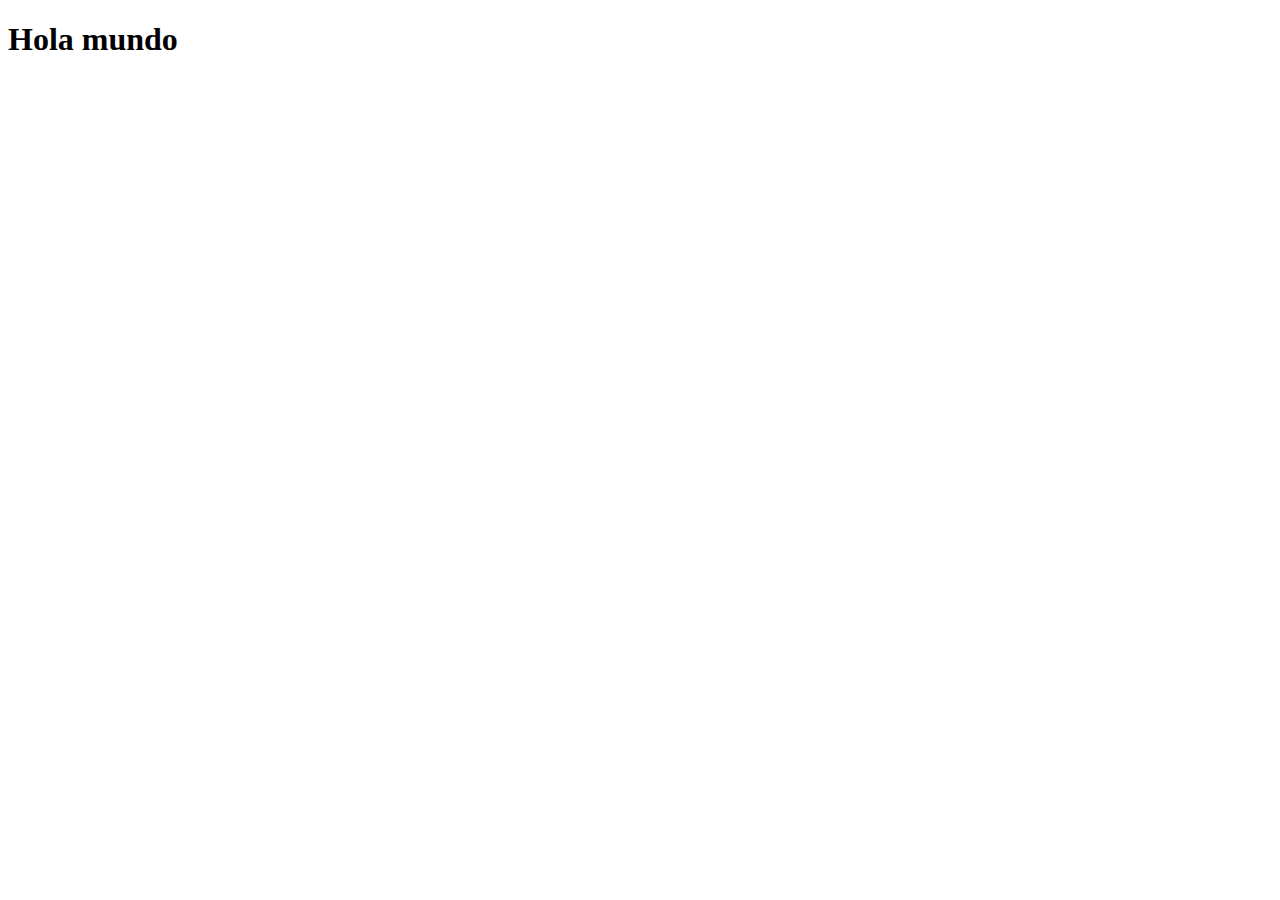
==== index.html @ e043157d "Iniciar" ====
<!DOCTYPE html>
<html lang="en">
<head>
    <meta charset="UTF-8">
    <meta name="viewport" content="width=device-width, initial-scale=1.0">
    <title>Document</title>
</head>
<body>
    <h1>Hola mundo</h1>
</body>
</html>
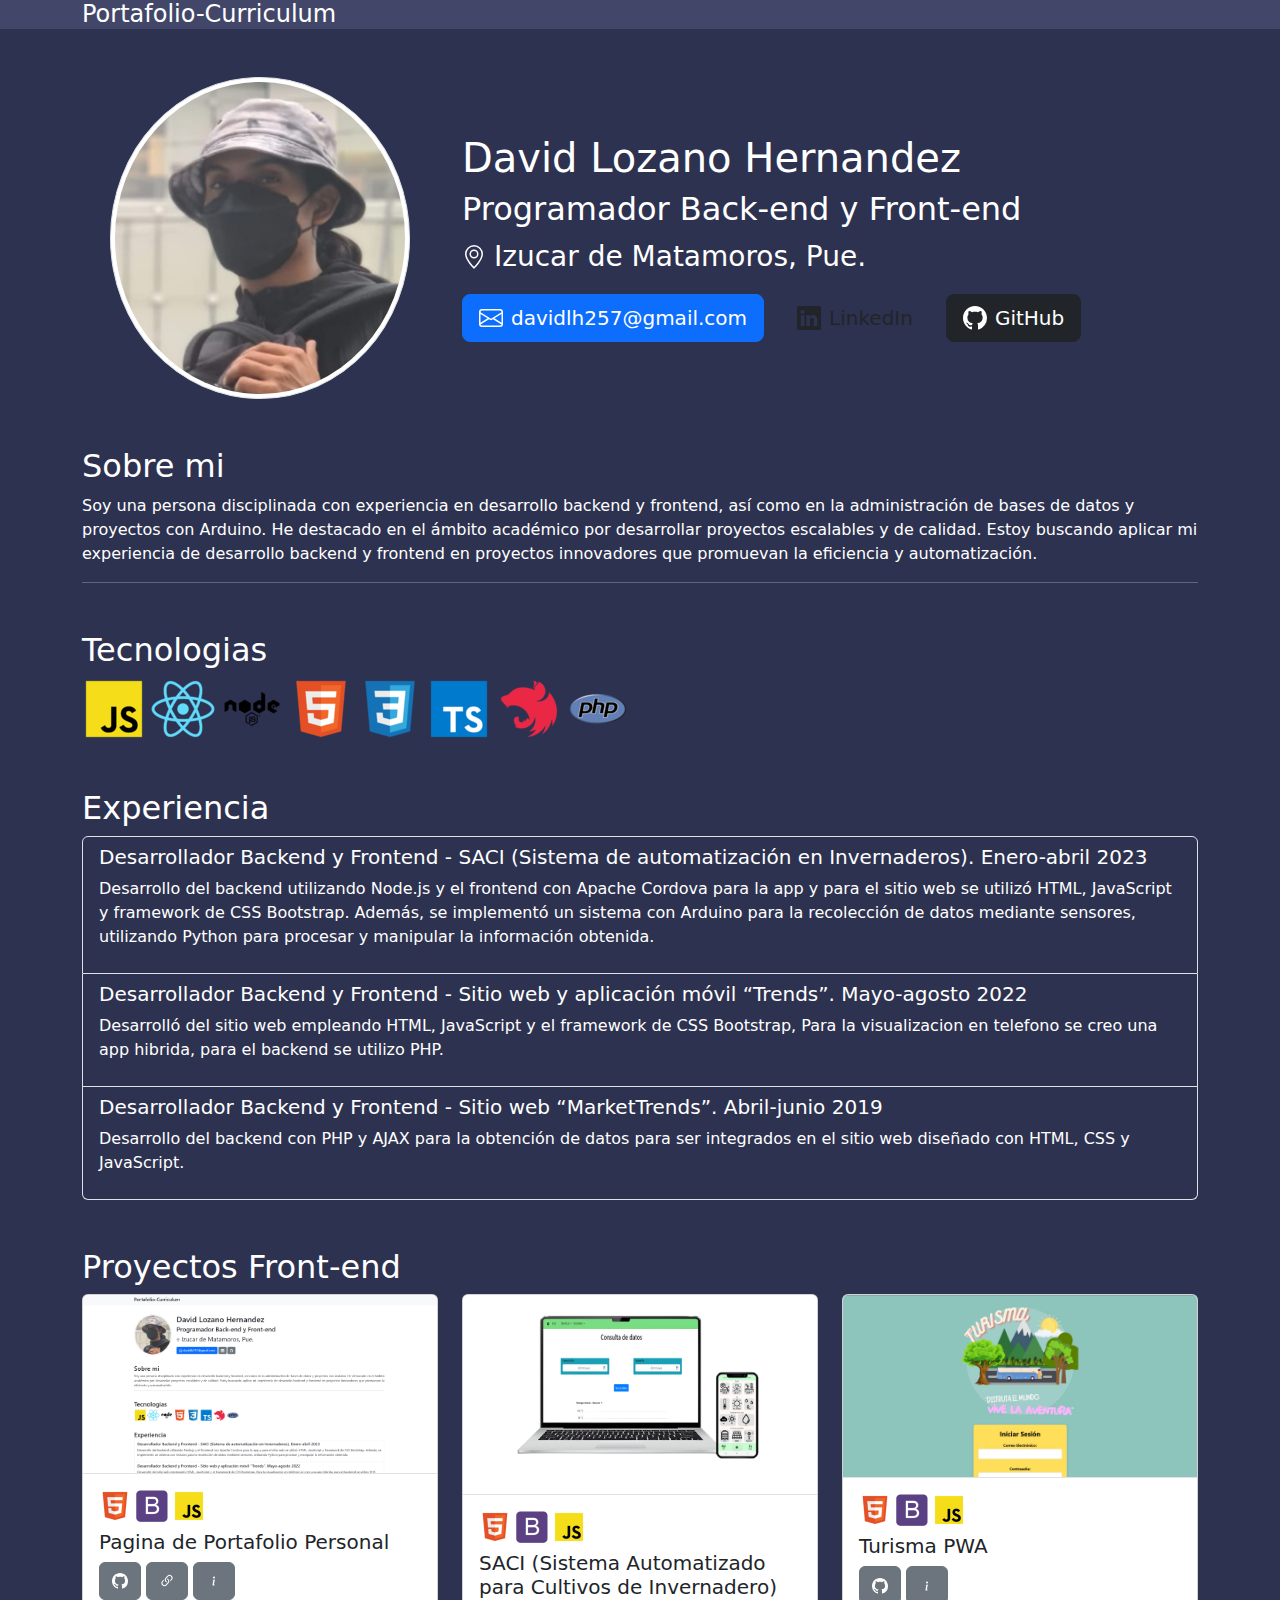
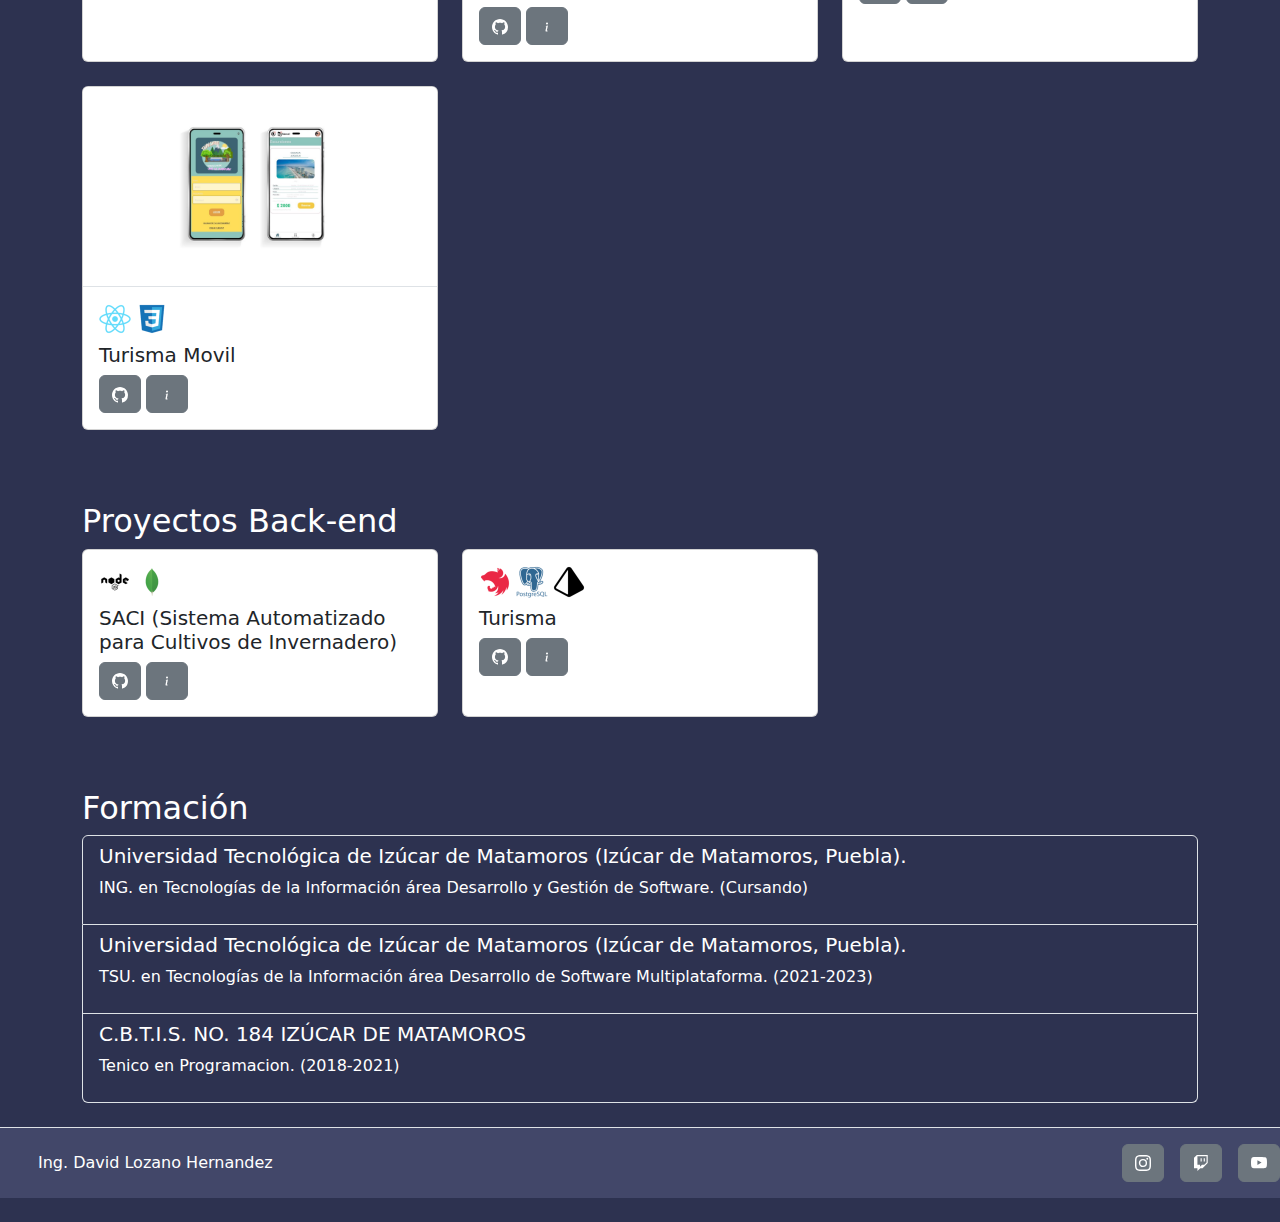
==== commit b5a93dff: "version 1.0" ====
--- a/index.html
+++ b/index.html
@@ -1,11 +1,427 @@
 <!DOCTYPE html>
 <html lang="en">
+
 <head>
     <meta charset="UTF-8">
     <meta name="viewport" content="width=device-width, initial-scale=1.0">
-    <title>Document</title>
+    <title>David Lozano Hernandez</title>
+    <link href="https://cdn.jsdelivr.net/npm/bootstrap@5.3.3/dist/css/bootstrap.min.css" rel="stylesheet"
+        integrity="sha384-QWTKZyjpPEjISv5WaRU9OFeRpok6YctnYmDr5pNlyT2bRjXh0JMhjY6hW+ALEwIH" crossorigin="anonymous">
 </head>
-<body>
-    <h1>Hola mundo</h1>
+
+<body style="background-color: #2d3250;" class="text-white">
+    <nav style="background-color: #424769;">
+        <div class="container">
+            <h4>Portafolio-Curriculum</h4>
+        </div>
+    </nav>
+
+    <section class="container mt-5">
+        <div class="row align-items-center">
+            <div class="col-12 col-md-4 d-flex justify-content-center mb-4 mb-md-0">
+                <img src="Images/perfil.jpg" class="img-thumbnail rounded-circle" alt="David Lozano" width="300"
+                    height="300">
+            </div>
+
+            <div class="col-12 col-md-8">
+                <h1>David Lozano Hernandez</h1>
+                <h2>Programador Back-end y Front-end</h2>
+                <div class="fs-3 mb-3 d-flex align-items-center">
+                    <svg xmlns="http://www.w3.org/2000/svg" width="24" height="24" fill="currentColor"
+                        class="bi bi-geo-alt me-2" viewBox="0 0 16 16">
+                        <path
+                            d="M12.166 8.94c-.524 1.062-1.234 2.12-1.96 3.07A32 32 0 0 1 8 14.58a32 32 0 0 1-2.206-2.57c-.726-.95-1.436-2.008-1.96-3.07C3.304 7.867 3 6.862 3 6a5 5 0 0 1 10 0c0 .862-.305 1.867-.834 2.94M8 16s6-5.686 6-10A6 6 0 0 0 2 6c0 4.314 6 10 6 10">
+                        </path>
+                        <path d="M8 8a2 2 0 1 1 0-4 2 2 0 0 1 0 4m0 1a3 3 0 1 0 0-6 3 3 0 0 0 0 6"></path>
+                    </svg>
+                    Izucar de Matamoros, Pue.
+                </div>
+
+                <div class="d-flex flex-column flex-sm-row gap-3">
+                    <a href="mailto:davidlh257@gmail.com?subject=Asunto%20del%20mensaje&body=Hola,%20quiero%20saber%20mas%20de%20ti."
+                        class="btn btn-primary btn-lg d-flex align-items-center" aria-label="Enviar un correo a David">
+                        <svg xmlns="http://www.w3.org/2000/svg" width="24" height="24" fill="currentColor"
+                            class="bi bi-envelope me-2" viewBox="0 0 16 16">
+                            <path
+                                d="M0 4a2 2 0 0 1 2-2h12a2 2 0 0 1 2 2v8a2 2 0 0 1-2 2H2a2 2 0 0 1-2-2zm2-1a1 1 0 0 0-1 1v.217l7 4.2 7-4.2V4a1 1 0 0 0-1-1zm13 2.383-4.708 2.825L15 11.105zm-.034 6.876-5.64-3.471L8 9.583l-1.326-.795-5.64 3.47A1 1 0 0 0 2 13h12a1 1 0 0 0 .966-.741M1 11.105l4.708-2.897L1 5.383z">
+                            </path>
+                        </svg>
+                        <span>davidlh257@gmail.com</span>
+                    </a>
+
+                    <button type="button" class="btn btn-linkedin btn-lg d-flex align-items-center"
+                        onclick="window.location.href='https://www.linkedin.com/in/david-lozano-hernandez-39a7b320a/';"
+                        aria-label="Ver perfil de LinkedIn de David">
+                        <svg xmlns="http://www.w3.org/2000/svg" width="24" height="24" fill="currentColor"
+                            class="bi bi-linkedin me-2" viewBox="0 0 16 16">
+                            <path
+                                d="M0 1.146C0 .513.526 0 1.175 0h13.65C15.474 0 16 .513 16 1.146v13.708c0 .633-.526 1.146-1.175 1.146H1.175C.526 16 0 15.487 0 14.854zm4.943 12.248V6.169H2.542v7.225zm-1.2-8.212c.837 0 1.358-.554 1.358-1.248-.015-.709-.52-1.248-1.342-1.248S2.4 3.226 2.4 3.934c0 .694.521 1.248 1.327 1.248zm4.908 8.212V9.359c0-.216.016-.432.08-.586.173-.431.568-.878 1.232-.878.869 0 1.216.662 1.216 1.634v3.865h2.401V9.25c0-2.22-1.184-3.252-2.764-3.252-1.274 0-1.845.7-2.165 1.193v.025h-.016l.016-.025V6.169h-2.4c.03.678 0 7.225 0 7.225z">
+                            </path>
+                        </svg>
+                        LinkedIn
+                    </button>
+
+                    <button type="button" class="btn btn-dark btn-lg d-flex align-items-center"
+                        onclick="window.location.href='https://github.com/DavidLozanoHernandez';"
+                        aria-label="Ver perfil de GitHub de David">
+                        <svg xmlns="http://www.w3.org/2000/svg" width="24" height="24" fill="currentColor"
+                            class="bi bi-github me-2" viewBox="0 0 16 16">
+                            <path
+                                d="M8 0C3.58 0 0 3.58 0 8c0 3.54 2.29 6.53 5.47 7.59.4.07.55-.17.55-.38 0-.19-.01-.82-.01-1.49-2.01.37-2.53-.49-2.69-.94-.09-.23-.48-.94-.82-1.13-.28-.15-.68-.52-.01-.53.63-.01 1.08.58 1.23.82.72 1.21 1.87.87 2.33.66.07-.52.28-.87.51-1.07-1.78-.2-3.64-.89-3.64-3.95 0-.87.31-1.59.82-2.15-.08-.2-.36-1.02.08-2.12 0 0 .67-.21 2.2.82.64-.18 1.32-.27 2-.27s1.36.09 2 .27c1.53-1.04 2.2-.82 2.2-.82.44 1.1.16 1.92.08 2.12.51.56.82 1.27.82 2.15 0 3.07-1.87 3.75-3.65 3.95.29.25.54.73.54 1.48 0 1.07-.01 1.93-.01 2.2 0 .21.15.46.55.38A8.01 8.01 0 0 0 16 8c0-4.42-3.58-8-8-8">
+                            </path>
+                        </svg>
+                        GitHub
+                    </button>
+                </div>
+            </div>
+        </div>
+
+
+        <div class="col-12 mt-5">
+            <h2>Sobre mi</h2>
+            <p> Soy una persona disciplinada con experiencia en desarrollo backend y frontend, así como en la
+                administración de bases de datos y proyectos con Arduino. He destacado en el ámbito académico por
+                desarrollar proyectos escalables y de calidad. Estoy buscando aplicar mi experiencia de desarrollo
+                backend y frontend en proyectos innovadores que promuevan la eficiencia y automatización.</p>
+        </div>
+
+        <hr>
+        
+        <div class="col-12  mt-5">
+            <h2>Tecnologias</h2>
+            <img src="Images/js.png" alt="">
+            <img src="Images/react.png" alt="">
+            <img src="Images/node.png" alt="">
+            <img src="Images/html.png" alt="">
+            <img src="Images/css.png" alt="">
+            <img src="Images/typescript.png" alt="">
+            <img src="Images/nest.png" alt="">
+            <img src="Images/php.png" alt="">
+        </div>
+
+        <div class="col-12  mt-5">
+            <h2>Experiencia</h2>
+            <ul class="list-group">
+                <li class="list-group-item text-white" style="background-color: #2d3250;">
+                    <h5>Desarrollador Backend y Frontend - SACI (Sistema de automatización en Invernaderos).
+                        Enero-abril 2023</h5>
+                    <p>Desarrollo del backend utilizando Node.js y el frontend
+                        con Apache Cordova para la app y para el sitio web se
+                        utilizó HTML, JavaScript y framework de CSS
+                        Bootstrap. Además, se implementó un sistema con
+                        Arduino para la recolección de datos mediante
+                        sensores, utilizando Python para procesar y manipular
+                        la información obtenida.</p>
+                </li>
+                <li class="list-group-item text-white" style="background-color: #2d3250;">
+                    <h5>Desarrollador Backend y Frontend - Sitio web y aplicación móvil “Trends”.
+                        Mayo-agosto 2022</h5>
+                    <p>Desarrolló del sitio web empleando HTML, JavaScript y
+                        el framework de CSS Bootstrap, Para la visualizacion en
+                        telefono se creo una app hibrida, para el backend se
+                        utilizo PHP.</p>
+                </li>
+                <li class="list-group-item text-white" style="background-color: #2d3250;">
+                    <h5>Desarrollador Backend y Frontend - Sitio web “MarketTrends”.
+                        Abril-junio 2019</h5>
+                    <p>Desarrollo del backend con PHP y AJAX para la
+                        obtención de datos para ser integrados en el sitio web
+                        diseñado con HTML, CSS y JavaScript.</p>
+                </li>
+
+            </ul>
+        </div>
+
+        <div class="col-12  mt-5">
+            <h2>Proyectos Front-end</h2>
+            <div class="row">
+                <div class="col-md-4 mb-4">
+                    <div class="card d-flex flex-column h-100" style="width: 100%;">
+                        <img src="Images/Pagina_Portafolio.png" class="card-img-top" alt="...">
+                        <div class="card-body border-top">
+                            <img src="Images/html.png" alt="" class="img-fluid mb-2" width="32" height="32">
+                            <img src="Images/bootstrap.png" alt="" class="img-fluid mb-2" width="32" height="32">
+                            <img src="Images/js.png" alt="" class="img-fluid mb-2" width="32" height="32">
+                            <h5 class="card-title">Pagina de Portafolio Personal</h5>
+                            <button type="button" class="btn btn-secondary"
+                                onclick="window.location.href='https://github.com/DavidLozanoHernandez/DavidLozanoHernandez.github.io';">
+                                <svg xmlns="http://www.w3.org/2000/svg" width="16" height="16" fill="currentColor"
+                                    class="bi bi-github" viewBox="0 0 16 16">
+                                    <path
+                                        d="M8 0C3.58 0 0 3.58 0 8c0 3.54 2.29 6.53 5.47 7.59.4.07.55-.17.55-.38 0-.19-.01-.82-.01-1.49-2.01.37-2.53-.49-2.69-.94-.09-.23-.48-.94-.82-1.13-.28-.15-.68-.52-.01-.53.63-.01 1.08.58 1.23.82.72 1.21 1.87.87 2.33.66.07-.52.28-.87.51-1.07-1.78-.2-3.64-.89-3.64-3.95 0-.87.31-1.59.82-2.15-.08-.2-.36-1.02.08-2.12 0 0 .67-.21 2.2.82.64-.18 1.32-.27 2-.27s1.36.09 2 .27c1.53-1.04 2.2-.82 2.2-.82.44 1.1.16 1.92.08 2.12.51.56.82 1.27.82 2.15 0 3.07-1.87 3.75-3.65 3.95.29.25.54.73.54 1.48 0 1.07-.01 1.93-.01 2.2 0 .21.15.46.55.38A8.01 8.01 0 0 0 16 8c0-4.42-3.58-8-8-8">
+                                    </path>
+                                </svg>
+                            </button>
+                            <button type="button" class="btn btn-secondary"
+                                onclick="window.location.href='https://davidlozanohernandez.github.io';">
+                                <svg xmlns="http://www.w3.org/2000/svg" width="16" height="16" fill="currentColor"
+                                    class="bi bi-link-45deg" viewBox="0 0 16 16">
+                                    <path
+                                        d="M4.715 6.542 3.343 7.914a3 3 0 1 0 4.243 4.243l1.828-1.829A3 3 0 0 0 8.586 5.5L8 6.086a1 1 0 0 0-.154.199 2 2 0 0 1 .861 3.337L6.88 11.45a2 2 0 1 1-2.83-2.83l.793-.792a4 4 0 0 1-.128-1.287z">
+                                    </path>
+                                    <path
+                                        d="M6.586 4.672A3 3 0 0 0 7.414 9.5l.775-.776a2 2 0 0 1-.896-3.346L9.12 3.55a2 2 0 1 1 2.83 2.83l-.793.792c.112.42.155.855.128 1.287l1.372-1.372a3 3 0 1 0-4.243-4.243z">
+                                    </path>
+                                </svg>
+                            </button>
+                            <button type="button" class="btn btn-secondary openModalBtn" data-file="notes/Portafolio-Curriculum.txt">
+                                <svg xmlns="http://www.w3.org/2000/svg" width="16" height="16" fill="currentColor"
+                                    class="bi bi-info" viewBox="0 0 16 16">
+                                    <path
+                                        d="m8.93 6.588-2.29.287-.082.38.45.083c.294.07.352.176.288.469l-.738 3.468c-.194.897.105 1.319.808 1.319.545 0 1.178-.252 1.465-.598l.088-.416c-.2.176-.492.246-.686.246-.275 0-.375-.193-.304-.533zM9 4.5a1 1 0 1 1-2 0 1 1 0 0 1 2 0">
+                                    </path>
+                                </svg>
+                            </button>
+                        </div>
+                    </div>
+                </div>
+
+                <div class="col-md-4 mb-4">
+                    <div class="card d-flex flex-column h-100" style="width: 100%;">
+                        <img src="Images/SACI.png" class="card-img-top" alt="...">
+                        <div class="card-body border-top">
+                            <img src="Images/html.png" alt="" class="img-fluid mb-2" width="32" height="32">
+                            <img src="Images/bootstrap.png" alt="" class="img-fluid mb-2" width="32" height="32">
+                            <img src="Images/js.png" alt="" class="img-fluid mb-2" width="32" height="32">
+                            <h5 class="card-title">SACI (Sistema Automatizado para Cultivos de Invernadero)</h5>
+                            <button type="button" class="btn btn-secondary"
+                                onclick="window.location.href='https://github.com/MaraGarciaAldama/SACI/tree/main';">
+                                <svg xmlns="http://www.w3.org/2000/svg" width="16" height="16" fill="currentColor"
+                                    class="bi bi-github" viewBox="0 0 16 16">
+                                    <path
+                                        d="M8 0C3.58 0 0 3.58 0 8c0 3.54 2.29 6.53 5.47 7.59.4.07.55-.17.55-.38 0-.19-.01-.82-.01-1.49-2.01.37-2.53-.49-2.69-.94-.09-.23-.48-.94-.82-1.13-.28-.15-.68-.52-.01-.53.63-.01 1.08.58 1.23.82.72 1.21 1.87.87 2.33.66.07-.52.28-.87.51-1.07-1.78-.2-3.64-.89-3.64-3.95 0-.87.31-1.59.82-2.15-.08-.2-.36-1.02.08-2.12 0 0 .67-.21 2.2.82.64-.18 1.32-.27 2-.27s1.36.09 2 .27c1.53-1.04 2.2-.82 2.2-.82.44 1.1.16 1.92.08 2.12.51.56.82 1.27.82 2.15 0 3.07-1.87 3.75-3.65 3.95.29.25.54.73.54 1.48 0 1.07-.01 1.93-.01 2.2 0 .21.15.46.55.38A8.01 8.01 0 0 0 16 8c0-4.42-3.58-8-8-8">
+                                    </path>
+                                </svg>
+                            </button>
+                            <button type="button" class="btn btn-secondary openModalBtn" data-file="notes/SACI.txt">
+                                <svg xmlns="http://www.w3.org/2000/svg" width="16" height="16" fill="currentColor"
+                                    class="bi bi-info" viewBox="0 0 16 16">
+                                    <path
+                                        d="m8.93 6.588-2.29.287-.082.38.45.083c.294.07.352.176.288.469l-.738 3.468c-.194.897.105 1.319.808 1.319.545 0 1.178-.252 1.465-.598l.088-.416c-.2.176-.492.246-.686.246-.275 0-.375-.193-.304-.533zM9 4.5a1 1 0 1 1-2 0 1 1 0 0 1 2 0">
+                                    </path>
+                                </svg>
+                            </button>
+                        </div>
+                    </div>
+                </div>
+
+                <div class="col-md-4 mb-4">
+                    <div class="card d-flex flex-column h-100" style="width: 100%;">
+                        <img src="Images/Turisma_PWA.jpg" class="card-img-top" alt="...">
+                        <div class="card-body border-top">
+                            <img src="Images/html.png" alt="" class="img-fluid mb-2" width="32" height="32">
+                            <img src="Images/bootstrap.png" alt="" class="img-fluid mb-2" width="32" height="32">
+                            <img src="Images/js.png" alt="" class="img-fluid mb-2" width="32" height="32">
+                            <h5 class="card-title">Turisma PWA</h5>
+                            <button type="button" class="btn btn-secondary"
+                                onclick="window.location.href='https://github.com/DavidLozanoHernandez/Turisma_PWA';">
+                                <svg xmlns="http://www.w3.org/2000/svg" width="16" height="16" fill="currentColor"
+                                    class="bi bi-github" viewBox="0 0 16 16">
+                                    <path
+                                        d="M8 0C3.58 0 0 3.58 0 8c0 3.54 2.29 6.53 5.47 7.59.4.07.55-.17.55-.38 0-.19-.01-.82-.01-1.49-2.01.37-2.53-.49-2.69-.94-.09-.23-.48-.94-.82-1.13-.28-.15-.68-.52-.01-.53.63-.01 1.08.58 1.23.82.72 1.21 1.87.87 2.33.66.07-.52.28-.87.51-1.07-1.78-.2-3.64-.89-3.64-3.95 0-.87.31-1.59.82-2.15-.08-.2-.36-1.02.08-2.12 0 0 .67-.21 2.2.82.64-.18 1.32-.27 2-.27s1.36.09 2 .27c1.53-1.04 2.2-.82 2.2-.82.44 1.1.16 1.92.08 2.12.51.56.82 1.27.82 2.15 0 3.07-1.87 3.75-3.65 3.95.29.25.54.73.54 1.48 0 1.07-.01 1.93-.01 2.2 0 .21.15.46.55.38A8.01 8.01 0 0 0 16 8c0-4.42-3.58-8-8-8">
+                                    </path>
+                                </svg>
+                            </button>
+                            <button type="button" class="btn btn-secondary openModalBtn" data-file="notes/Turisma_PWA.txt">
+                                <svg xmlns="http://www.w3.org/2000/svg" width="16" height="16" fill="currentColor"
+                                    class="bi bi-info" viewBox="0 0 16 16">
+                                    <path
+                                        d="m8.93 6.588-2.29.287-.082.38.45.083c.294.07.352.176.288.469l-.738 3.468c-.194.897.105 1.319.808 1.319.545 0 1.178-.252 1.465-.598l.088-.416c-.2.176-.492.246-.686.246-.275 0-.375-.193-.304-.533zM9 4.5a1 1 0 1 1-2 0 1 1 0 0 1 2 0">
+                                    </path>
+                                </svg>
+                            </button>
+                        </div>
+                    </div>
+                </div>
+
+                <div class="col-md-4 mb-4">
+                    <div class="card d-flex flex-column h-100" style="width: 100%;">
+                        <img src="Images/Turisma_Movil.jpg" class="card-img-top" alt="...">
+                        <div class="card-body border-top">
+                            <img src="Images/react.png" alt="" class="img-fluid mb-2" width="32" height="32">
+                            <img src="Images/css.png" alt="" class="img-fluid mb-2" width="32" height="32">
+                            <h5 class="card-title">Turisma Movil</h5>
+                            <button type="button" class="btn btn-secondary"
+                                onclick="window.location.href='https://github.com/JhoshuaSalaamFloresRosas/TURISMA_Front';">
+                                <svg xmlns="http://www.w3.org/2000/svg" width="16" height="16" fill="currentColor"
+                                    class="bi bi-github" viewBox="0 0 16 16">
+                                    <path
+                                        d="M8 0C3.58 0 0 3.58 0 8c0 3.54 2.29 6.53 5.47 7.59.4.07.55-.17.55-.38 0-.19-.01-.82-.01-1.49-2.01.37-2.53-.49-2.69-.94-.09-.23-.48-.94-.82-1.13-.28-.15-.68-.52-.01-.53.63-.01 1.08.58 1.23.82.72 1.21 1.87.87 2.33.66.07-.52.28-.87.51-1.07-1.78-.2-3.64-.89-3.64-3.95 0-.87.31-1.59.82-2.15-.08-.2-.36-1.02.08-2.12 0 0 .67-.21 2.2.82.64-.18 1.32-.27 2-.27s1.36.09 2 .27c1.53-1.04 2.2-.82 2.2-.82.44 1.1.16 1.92.08 2.12.51.56.82 1.27.82 2.15 0 3.07-1.87 3.75-3.65 3.95.29.25.54.73.54 1.48 0 1.07-.01 1.93-.01 2.2 0 .21.15.46.55.38A8.01 8.01 0 0 0 16 8c0-4.42-3.58-8-8-8">
+                                    </path>
+                                </svg>
+                            </button>
+                            <button type="button" class="btn btn-secondary openModalBtn" data-file="notes/Turisma_App.txt">
+                                <svg xmlns="http://www.w3.org/2000/svg" width="16" height="16" fill="currentColor"
+                                    class="bi bi-info" viewBox="0 0 16 16">
+                                    <path
+                                        d="m8.93 6.588-2.29.287-.082.38.45.083c.294.07.352.176.288.469l-.738 3.468c-.194.897.105 1.319.808 1.319.545 0 1.178-.252 1.465-.598l.088-.416c-.2.176-.492.246-.686.246-.275 0-.375-.193-.304-.533zM9 4.5a1 1 0 1 1-2 0 1 1 0 0 1 2 0">
+                                    </path>
+                                </svg>
+                            </button>
+                        </div>
+                    </div>
+                </div>
+
+            </div> <!-- Fin de la fila -->
+        </div>
+
+        <div class="col-12  mt-5">
+            <h2>Proyectos Back-end</h2>
+            <div class="row">
+                <div class="col-md-4 mb-4">
+                    <div class="card d-flex flex-column h-100" style="width: 100%;">
+                        <div class="card-body">
+                            <img src="Images/node.png" alt="" class="img-fluid mb-2" width="32" height="32">
+                            <img src="Images/mongo.png" alt="" class="img-fluid mb-2" width="32" height="32">
+                            <h5 class="card-title">SACI (Sistema Automatizado para Cultivos de Invernadero)</h5>
+                            <button type="button" class="btn btn-secondary"
+                                onclick="window.location.href='https://github.com/DiegoSHS/SACI_NODEJS';">
+                                <svg xmlns="http://www.w3.org/2000/svg" width="16" height="16" fill="currentColor"
+                                    class="bi bi-github" viewBox="0 0 16 16">
+                                    <path
+                                        d="M8 0C3.58 0 0 3.58 0 8c0 3.54 2.29 6.53 5.47 7.59.4.07.55-.17.55-.38 0-.19-.01-.82-.01-1.49-2.01.37-2.53-.49-2.69-.94-.09-.23-.48-.94-.82-1.13-.28-.15-.68-.52-.01-.53.63-.01 1.08.58 1.23.82.72 1.21 1.87.87 2.33.66.07-.52.28-.87.51-1.07-1.78-.2-3.64-.89-3.64-3.95 0-.87.31-1.59.82-2.15-.08-.2-.36-1.02.08-2.12 0 0 .67-.21 2.2.82.64-.18 1.32-.27 2-.27s1.36.09 2 .27c1.53-1.04 2.2-.82 2.2-.82.44 1.1.16 1.92.08 2.12.51.56.82 1.27.82 2.15 0 3.07-1.87 3.75-3.65 3.95.29.25.54.73.54 1.48 0 1.07-.01 1.93-.01 2.2 0 .21.15.46.55.38A8.01 8.01 0 0 0 16 8c0-4.42-3.58-8-8-8">
+                                    </path>
+                                </svg>
+                            </button>
+                            <button type="button" class="btn btn-secondary openModalBtn" data-file="notes/SACI_Api.txt">
+                                <svg xmlns="http://www.w3.org/2000/svg" width="16" height="16" fill="currentColor"
+                                    class="bi bi-info" viewBox="0 0 16 16">
+                                    <path
+                                        d="m8.93 6.588-2.29.287-.082.38.45.083c.294.07.352.176.288.469l-.738 3.468c-.194.897.105 1.319.808 1.319.545 0 1.178-.252 1.465-.598l.088-.416c-.2.176-.492.246-.686.246-.275 0-.375-.193-.304-.533zM9 4.5a1 1 0 1 1-2 0 1 1 0 0 1 2 0">
+                                    </path>
+                                </svg>
+                            </button>
+                        </div>
+                    </div>
+                </div>
+
+                <div class="col-md-4 mb-4">
+                    <div class="card d-flex flex-column h-100" style="width: 100%;">
+                        <div class="card-body">
+                            <img src="Images/nest.png" alt="" class="img-fluid mb-2" width="32" height="32">
+                            <img src="Images/postgresql.png" alt="" class="img-fluid mb-2" width="32" height="32">
+                            <img src="Images/prisma.png" alt="" class="img-fluid mb-2" width="32" height="32">
+                            <h5 class="card-title">Turisma</h5>
+                            <button type="button" class="btn btn-secondary"
+                                onclick="window.location.href='https://github.com/JhoshuaSalaamFloresRosas/TURISMA-Back';">
+                                <svg xmlns="http://www.w3.org/2000/svg" width="16" height="16" fill="currentColor"
+                                    class="bi bi-github" viewBox="0 0 16 16">
+                                    <path
+                                        d="M8 0C3.58 0 0 3.58 0 8c0 3.54 2.29 6.53 5.47 7.59.4.07.55-.17.55-.38 0-.19-.01-.82-.01-1.49-2.01.37-2.53-.49-2.69-.94-.09-.23-.48-.94-.82-1.13-.28-.15-.68-.52-.01-.53.63-.01 1.08.58 1.23.82.72 1.21 1.87.87 2.33.66.07-.52.28-.87.51-1.07-1.78-.2-3.64-.89-3.64-3.95 0-.87.31-1.59.82-2.15-.08-.2-.36-1.02.08-2.12 0 0 .67-.21 2.2.82.64-.18 1.32-.27 2-.27s1.36.09 2 .27c1.53-1.04 2.2-.82 2.2-.82.44 1.1.16 1.92.08 2.12.51.56.82 1.27.82 2.15 0 3.07-1.87 3.75-3.65 3.95.29.25.54.73.54 1.48 0 1.07-.01 1.93-.01 2.2 0 .21.15.46.55.38A8.01 8.01 0 0 0 16 8c0-4.42-3.58-8-8-8">
+                                    </path>
+                                </svg>
+                            </button>
+                            <button type="button" class="btn btn-secondary openModalBtn" data-file="notes/Turisma_api.txt">
+                                <svg xmlns="http://www.w3.org/2000/svg" width="16" height="16" fill="currentColor"
+                                    class="bi bi-info" viewBox="0 0 16 16">
+                                    <path
+                                        d="m8.93 6.588-2.29.287-.082.38.45.083c.294.07.352.176.288.469l-.738 3.468c-.194.897.105 1.319.808 1.319.545 0 1.178-.252 1.465-.598l.088-.416c-.2.176-.492.246-.686.246-.275 0-.375-.193-.304-.533zM9 4.5a1 1 0 1 1-2 0 1 1 0 0 1 2 0">
+                                    </path>
+                                </svg>
+                            </button>
+                        </div>
+                    </div>
+                </div>
+            </div>
+        </div>
+
+        <div class="col-12  mt-5">
+            <h2>Formación</h2>
+            <ul class="list-group">
+                <li class="list-group-item text-white" style="background-color: #2d3250;">
+                    <h5>Universidad Tecnológica de Izúcar de
+                        Matamoros (Izúcar de Matamoros,
+                        Puebla).</h5>
+                    <p>ING. en Tecnologías de la Información
+                        área Desarrollo y Gestión de Software.
+                        (Cursando)</p>
+                </li>
+                <li class="list-group-item text-white" style="background-color: #2d3250;">
+                    <h5>Universidad Tecnológica de Izúcar de
+                        Matamoros (Izúcar de Matamoros,
+                        Puebla).</h5>
+                    <p>TSU. en Tecnologías de la Información
+                        área Desarrollo de Software
+                        Multiplataforma. (2021-2023)</p>
+                </li>
+                <li class="list-group-item text-white" style="background-color: #2d3250;">
+                    <h5>C.B.T.I.S. NO. 184 IZÚCAR DE MATAMOROS</h5>
+                    <p>Tenico en Programacion. (2018-2021)</p>
+                </li>
+            </ul>
+        </div>
+    </section>
+
+    <div class="modal fade text-black " id="myModal" tabindex="-1" aria-labelledby="exampleModalLabel" aria-hidden="true">
+        <div class="modal-dialog modal-lg">
+          <div class="modal-content">
+            <div class="modal-header">
+              <h5 class="modal-title" id="exampleModalLabel">Información del Proyecto</h5>
+              <button type="button" class="btn-close" data-bs-dismiss="modal" aria-label="Close"></button>
+            </div>
+            <div class="modal-body">
+              <div id="modalTextContent">Cargando contenido...</div>
+            </div>
+            <div class="modal-footer">
+              <button type="button" class="btn btn-secondary" data-bs-dismiss="modal">Cerrar</button>
+            </div>
+          </div>
+        </div>
+      </div>
+
+    <footer class="d-flex flex-wrap justify-content-between align-items-center py-3 my-4 border-top"
+        style="background-color: #424769;">
+        <div class="col-md-4 d-flex align-items-center ">
+            <a href="/" class="mb-3 me-2 mb-md-0 text-muted text-decoration-none lh-1">
+                <svg class="bi" width="30" height="24">
+                    <use xlink:href="#bootstrap"></use>
+                </svg>
+            </a>
+            <span class="text-white">Ing. David Lozano Hernandez</span>
+        </div>
+
+        <ul class="nav col-md-4 justify-content-end list-unstyled d-flex">
+            <li class="ms-3">
+                <button type="button" class="btn btn-secondary"
+                    onclick="window.location.href='https://www.instagram.com/david.lozano.hernandez/profilecard/?igsh=d3hsbHR3cjZ6NjQw';">
+                    <svg xmlns="http://www.w3.org/2000/svg" width="16" height="16" fill="currentColor"
+                        class="bi bi-instagram" viewBox="0 0 16 16">
+                        <path
+                            d="M8 0C5.829 0 5.556.01 4.703.048 3.85.088 3.269.222 2.76.42a3.9 3.9 0 0 0-1.417.923A3.9 3.9 0 0 0 .42 2.76C.222 3.268.087 3.85.048 4.7.01 5.555 0 5.827 0 8.001c0 2.172.01 2.444.048 3.297.04.852.174 1.433.372 1.942.205.526.478.972.923 1.417.444.445.89.719 1.416.923.51.198 1.09.333 1.942.372C5.555 15.99 5.827 16 8 16s2.444-.01 3.298-.048c.851-.04 1.434-.174 1.943-.372a3.9 3.9 0 0 0 1.416-.923c.445-.445.718-.891.923-1.417.197-.509.332-1.09.372-1.942C15.99 10.445 16 10.173 16 8s-.01-2.445-.048-3.299c-.04-.851-.175-1.433-.372-1.941a3.9 3.9 0 0 0-.923-1.417A3.9 3.9 0 0 0 13.24.42c-.51-.198-1.092-.333-1.943-.372C10.443.01 10.172 0 7.998 0zm-.717 1.442h.718c2.136 0 2.389.007 3.232.046.78.035 1.204.166 1.486.275.373.145.64.319.92.599s.453.546.598.92c.11.281.24.705.275 1.485.039.843.047 1.096.047 3.231s-.008 2.389-.047 3.232c-.035.78-.166 1.203-.275 1.485a2.5 2.5 0 0 1-.599.919c-.28.28-.546.453-.92.598-.28.11-.704.24-1.485.276-.843.038-1.096.047-3.232.047s-2.39-.009-3.233-.047c-.78-.036-1.203-.166-1.485-.276a2.5 2.5 0 0 1-.92-.598 2.5 2.5 0 0 1-.6-.92c-.109-.281-.24-.705-.275-1.485-.038-.843-.046-1.096-.046-3.233s.008-2.388.046-3.231c.036-.78.166-1.204.276-1.486.145-.373.319-.64.599-.92s.546-.453.92-.598c.282-.11.705-.24 1.485-.276.738-.034 1.024-.044 2.515-.045zm4.988 1.328a.96.96 0 1 0 0 1.92.96.96 0 0 0 0-1.92m-4.27 1.122a4.109 4.109 0 1 0 0 8.217 4.109 4.109 0 0 0 0-8.217m0 1.441a2.667 2.667 0 1 1 0 5.334 2.667 2.667 0 0 1 0-5.334">
+                        </path>
+                    </svg>
+                </button>
+            </li>
+            <li class="ms-3">
+                <button type="button" class="btn btn-secondary"
+                    onclick="window.location.href='https://www.twitch.tv/the_white_death____';">
+                    <svg xmlns="http://www.w3.org/2000/svg" width="16" height="16" fill="currentColor"
+                        class="bi bi-twitch" viewBox="0 0 16 16">
+                        <path
+                            d="M3.857 0 1 2.857v10.286h3.429V16l2.857-2.857H9.57L14.714 8V0zm9.714 7.429-2.285 2.285H9l-2 2v-2H4.429V1.143h9.142z">
+                        </path>
+                        <path d="M11.857 3.143h-1.143V6.57h1.143zm-3.143 0H7.571V6.57h1.143z"></path>
+                    </svg>
+                </button>
+            </li>
+            <li class="ms-3">
+                <button type="button" class="btn btn-secondary"
+                    onclick="window.location.href='https://www.youtube.com/@Lofi_Wolf';">
+                    <svg xmlns="http://www.w3.org/2000/svg" width="16" height="16" fill="currentColor"
+                        class="bi bi-youtube" viewBox="0 0 16 16">
+                        <path
+                            d="M8.051 1.999h.089c.822.003 4.987.033 6.11.335a2.01 2.01 0 0 1 1.415 1.42c.101.38.172.883.22 1.402l.01.104.022.26.008.104c.065.914.073 1.77.074 1.957v.075c-.001.194-.01 1.108-.082 2.06l-.008.105-.009.104c-.05.572-.124 1.14-.235 1.558a2.01 2.01 0 0 1-1.415 1.42c-1.16.312-5.569.334-6.18.335h-.142c-.309 0-1.587-.006-2.927-.052l-.17-.006-.087-.004-.171-.007-.171-.007c-1.11-.049-2.167-.128-2.654-.26a2.01 2.01 0 0 1-1.415-1.419c-.111-.417-.185-.986-.235-1.558L.09 9.82l-.008-.104A31 31 0 0 1 0 7.68v-.123c.002-.215.01-.958.064-1.778l.007-.103.003-.052.008-.104.022-.26.01-.104c.048-.519.119-1.023.22-1.402a2.01 2.01 0 0 1 1.415-1.42c.487-.13 1.544-.21 2.654-.26l.17-.007.172-.006.086-.003.171-.007A100 100 0 0 1 7.858 2zM6.4 5.209v4.818l4.157-2.408z">
+                        </path>
+                    </svg>
+                </button>
+            </li>
+        </ul>
+    </footer>
+
+    <script src="https://cdn.jsdelivr.net/npm/bootstrap@5.3.3/dist/js/bootstrap.bundle.min.js"
+        integrity="sha384-YvpcrYf0tY3lHB60NNkmXc5s9fDVZLESaAA55NDzOxhy9GkcIdslK1eN7N6jIeHz"
+        crossorigin="anonymous"></script>
+    <script src="js/script.js"></script>
 </body>
+
 </html>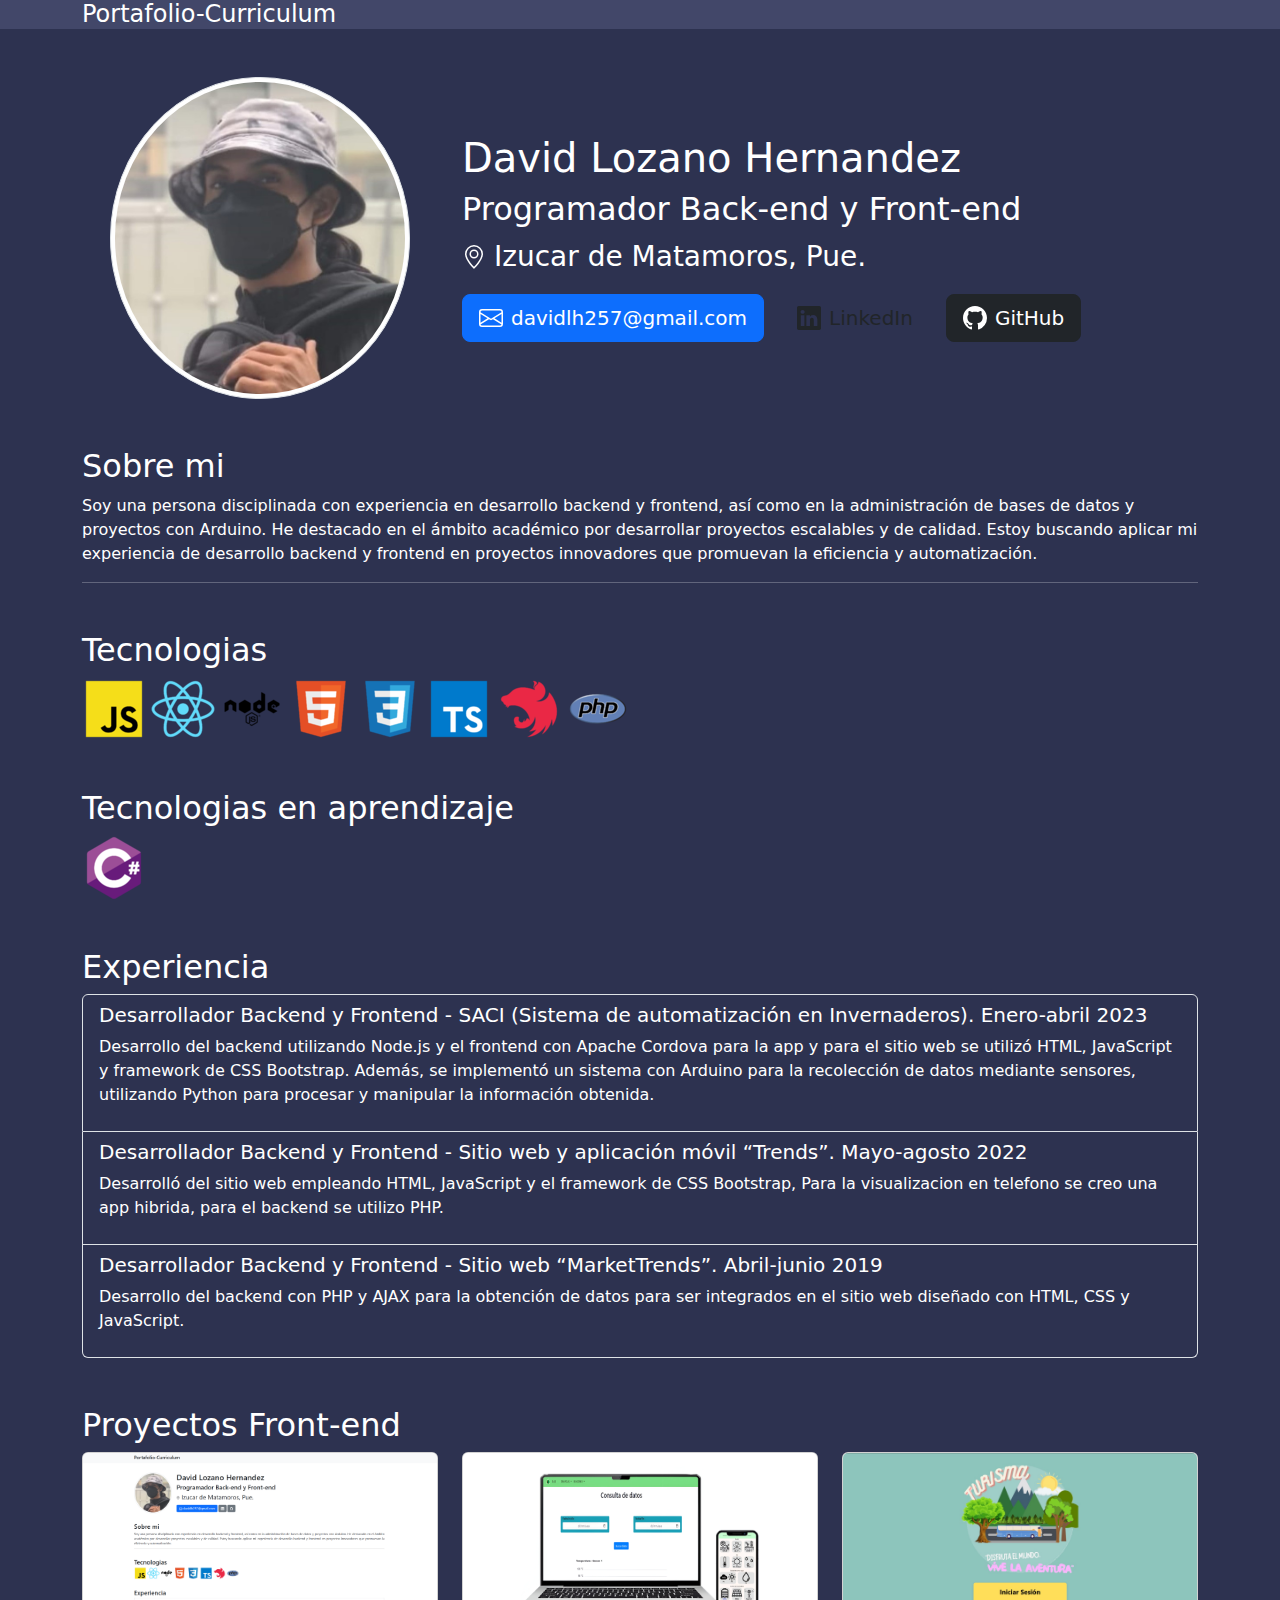
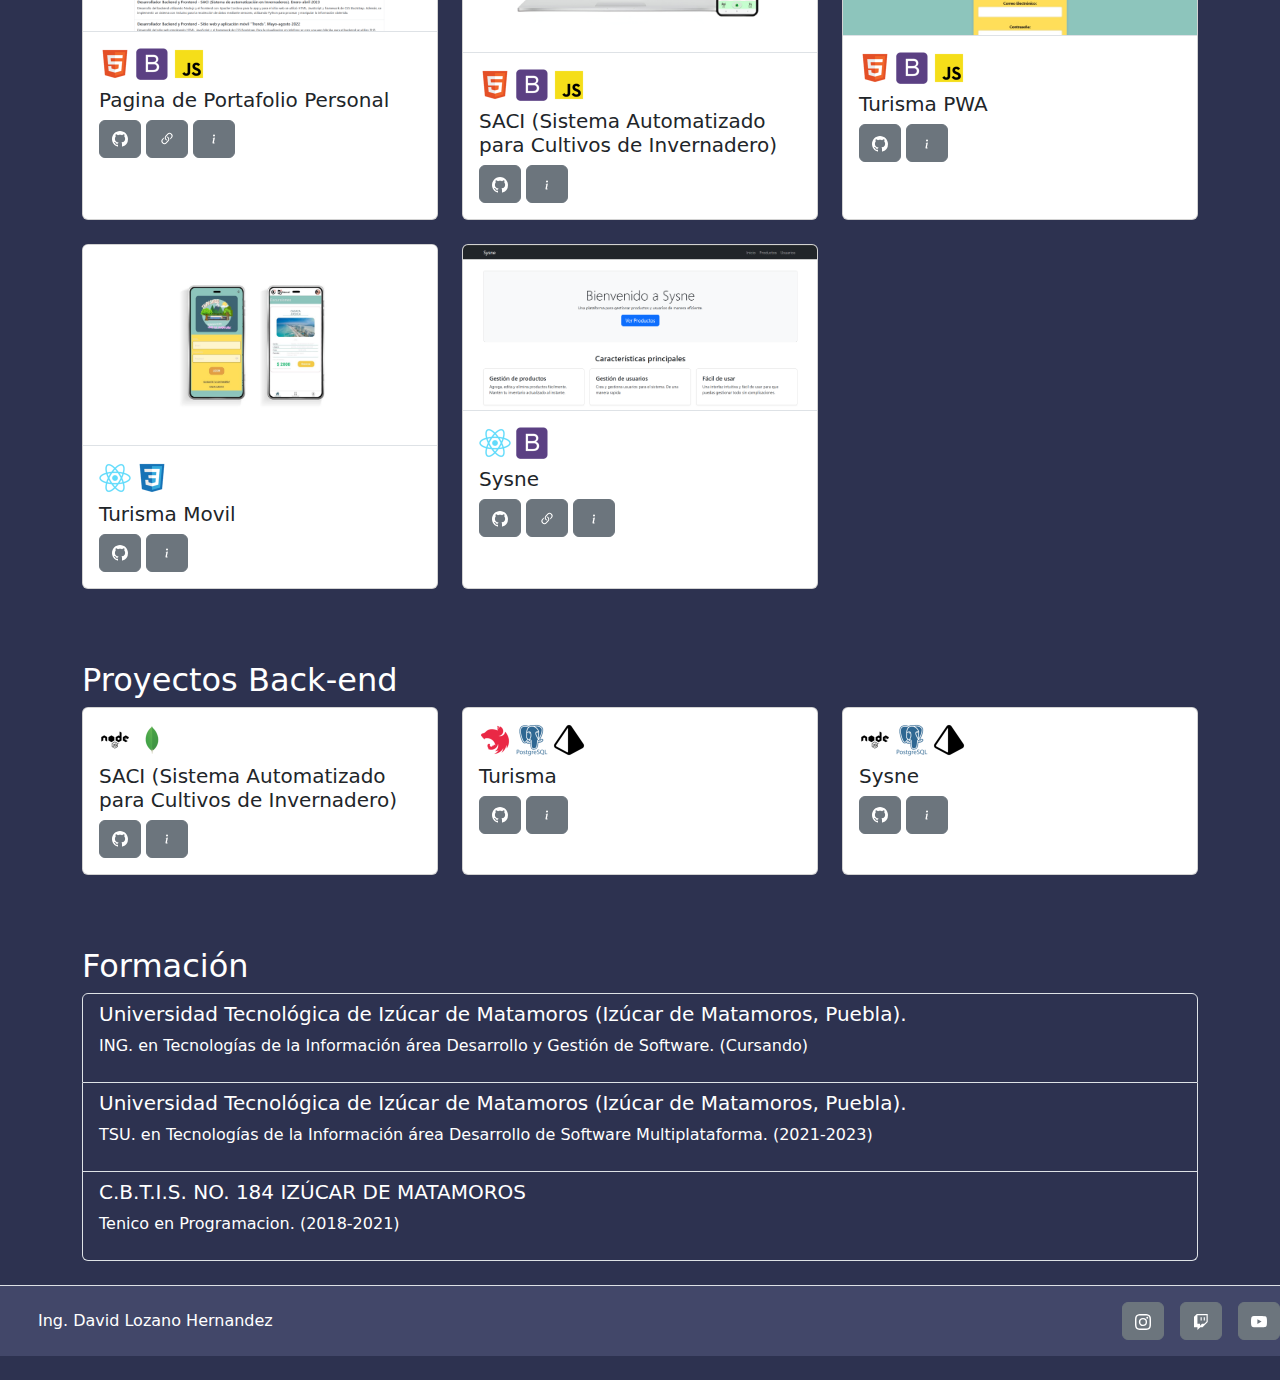
==== commit 5f74f5b4: "version 2.0" ====
--- a/index.html
+++ b/index.html
@@ -97,6 +97,11 @@
             <img src="Images/typescript.png" alt="">
             <img src="Images/nest.png" alt="">
             <img src="Images/php.png" alt="">
+        </div>
+
+        <div class="col-12 mt-5">
+            <h2>Tecnologias en aprendizaje</h2>
+            <img src="Images/csharp.png" alt="">
         </div>
 
         <div class="col-12  mt-5">
@@ -262,6 +267,46 @@
                     </div>
                 </div>
 
+                <div class="col-md-4 mb-4">
+                    <div class="card d-flex flex-column h-100" style="width: 100%;">
+                        <img src="Images/Sysne.png" class="card-img-top" alt="...">
+                        <div class="card-body border-top">
+                            <img src="Images/react.png" alt="" class="img-fluid mb-2" width="32" height="32">
+                            <img src="Images/bootstrap.png" alt="" class="img-fluid mb-2" width="32" height="32">
+                            <h5 class="card-title">Sysne</h5>
+                            <button type="button" class="btn btn-secondary"
+                                onclick="window.location.href='https://github.com/DavidLozanoHernandez/Synee';">
+                                <svg xmlns="http://www.w3.org/2000/svg" width="16" height="16" fill="currentColor"
+                                    class="bi bi-github" viewBox="0 0 16 16">
+                                    <path
+                                        d="M8 0C3.58 0 0 3.58 0 8c0 3.54 2.29 6.53 5.47 7.59.4.07.55-.17.55-.38 0-.19-.01-.82-.01-1.49-2.01.37-2.53-.49-2.69-.94-.09-.23-.48-.94-.82-1.13-.28-.15-.68-.52-.01-.53.63-.01 1.08.58 1.23.82.72 1.21 1.87.87 2.33.66.07-.52.28-.87.51-1.07-1.78-.2-3.64-.89-3.64-3.95 0-.87.31-1.59.82-2.15-.08-.2-.36-1.02.08-2.12 0 0 .67-.21 2.2.82.64-.18 1.32-.27 2-.27s1.36.09 2 .27c1.53-1.04 2.2-.82 2.2-.82.44 1.1.16 1.92.08 2.12.51.56.82 1.27.82 2.15 0 3.07-1.87 3.75-3.65 3.95.29.25.54.73.54 1.48 0 1.07-.01 1.93-.01 2.2 0 .21.15.46.55.38A8.01 8.01 0 0 0 16 8c0-4.42-3.58-8-8-8">
+                                    </path>
+                                </svg>
+                            </button>
+                            <button type="button" class="btn btn-secondary"
+                                onclick="window.location.href='https://synee.vercel.app/';">
+                                <svg xmlns="http://www.w3.org/2000/svg" width="16" height="16" fill="currentColor"
+                                    class="bi bi-link-45deg" viewBox="0 0 16 16">
+                                    <path
+                                        d="M4.715 6.542 3.343 7.914a3 3 0 1 0 4.243 4.243l1.828-1.829A3 3 0 0 0 8.586 5.5L8 6.086a1 1 0 0 0-.154.199 2 2 0 0 1 .861 3.337L6.88 11.45a2 2 0 1 1-2.83-2.83l.793-.792a4 4 0 0 1-.128-1.287z">
+                                    </path>
+                                    <path
+                                        d="M6.586 4.672A3 3 0 0 0 7.414 9.5l.775-.776a2 2 0 0 1-.896-3.346L9.12 3.55a2 2 0 1 1 2.83 2.83l-.793.792c.112.42.155.855.128 1.287l1.372-1.372a3 3 0 1 0-4.243-4.243z">
+                                    </path>
+                                </svg>
+                            </button>
+                            <button type="button" class="btn btn-secondary openModalBtn" data-file="notes/Sysne.txt">
+                                <svg xmlns="http://www.w3.org/2000/svg" width="16" height="16" fill="currentColor"
+                                    class="bi bi-info" viewBox="0 0 16 16">
+                                    <path
+                                        d="m8.93 6.588-2.29.287-.082.38.45.083c.294.07.352.176.288.469l-.738 3.468c-.194.897.105 1.319.808 1.319.545 0 1.178-.252 1.465-.598l.088-.416c-.2.176-.492.246-.686.246-.275 0-.375-.193-.304-.533zM9 4.5a1 1 0 1 1-2 0 1 1 0 0 1 2 0">
+                                    </path>
+                                </svg>
+                            </button>
+                        </div>
+                    </div>
+                </div>
+
             </div> <!-- Fin de la fila -->
         </div>
 
@@ -322,6 +367,35 @@
                         </div>
                     </div>
                 </div>
+
+                <div class="col-md-4 mb-4">
+                    <div class="card d-flex flex-column h-100" style="width: 100%;">
+                        <div class="card-body">
+                            <img src="Images/node.png" alt="" class="img-fluid mb-2" width="32" height="32">
+                            <img src="Images/postgresql.png" alt="" class="img-fluid mb-2" width="32" height="32">
+                            <img src="Images/prisma.png" alt="" class="img-fluid mb-2" width="32" height="32">
+                            <h5 class="card-title">Sysne</h5>
+                            <button type="button" class="btn btn-secondary"
+                                onclick="window.location.href='https://github.com/DavidLozanoHernandez/Sysne';">
+                                <svg xmlns="http://www.w3.org/2000/svg" width="16" height="16" fill="currentColor"
+                                    class="bi bi-github" viewBox="0 0 16 16">
+                                    <path
+                                        d="M8 0C3.58 0 0 3.58 0 8c0 3.54 2.29 6.53 5.47 7.59.4.07.55-.17.55-.38 0-.19-.01-.82-.01-1.49-2.01.37-2.53-.49-2.69-.94-.09-.23-.48-.94-.82-1.13-.28-.15-.68-.52-.01-.53.63-.01 1.08.58 1.23.82.72 1.21 1.87.87 2.33.66.07-.52.28-.87.51-1.07-1.78-.2-3.64-.89-3.64-3.95 0-.87.31-1.59.82-2.15-.08-.2-.36-1.02.08-2.12 0 0 .67-.21 2.2.82.64-.18 1.32-.27 2-.27s1.36.09 2 .27c1.53-1.04 2.2-.82 2.2-.82.44 1.1.16 1.92.08 2.12.51.56.82 1.27.82 2.15 0 3.07-1.87 3.75-3.65 3.95.29.25.54.73.54 1.48 0 1.07-.01 1.93-.01 2.2 0 .21.15.46.55.38A8.01 8.01 0 0 0 16 8c0-4.42-3.58-8-8-8">
+                                    </path>
+                                </svg>
+                            </button>
+                            <button type="button" class="btn btn-secondary openModalBtn" data-file="notes/Sysne.txt">
+                                <svg xmlns="http://www.w3.org/2000/svg" width="16" height="16" fill="currentColor"
+                                    class="bi bi-info" viewBox="0 0 16 16">
+                                    <path
+                                        d="m8.93 6.588-2.29.287-.082.38.45.083c.294.07.352.176.288.469l-.738 3.468c-.194.897.105 1.319.808 1.319.545 0 1.178-.252 1.465-.598l.088-.416c-.2.176-.492.246-.686.246-.275 0-.375-.193-.304-.533zM9 4.5a1 1 0 1 1-2 0 1 1 0 0 1 2 0">
+                                    </path>
+                                </svg>
+                            </button>
+                        </div>
+                    </div>
+                </div>
+
             </div>
         </div>
 
